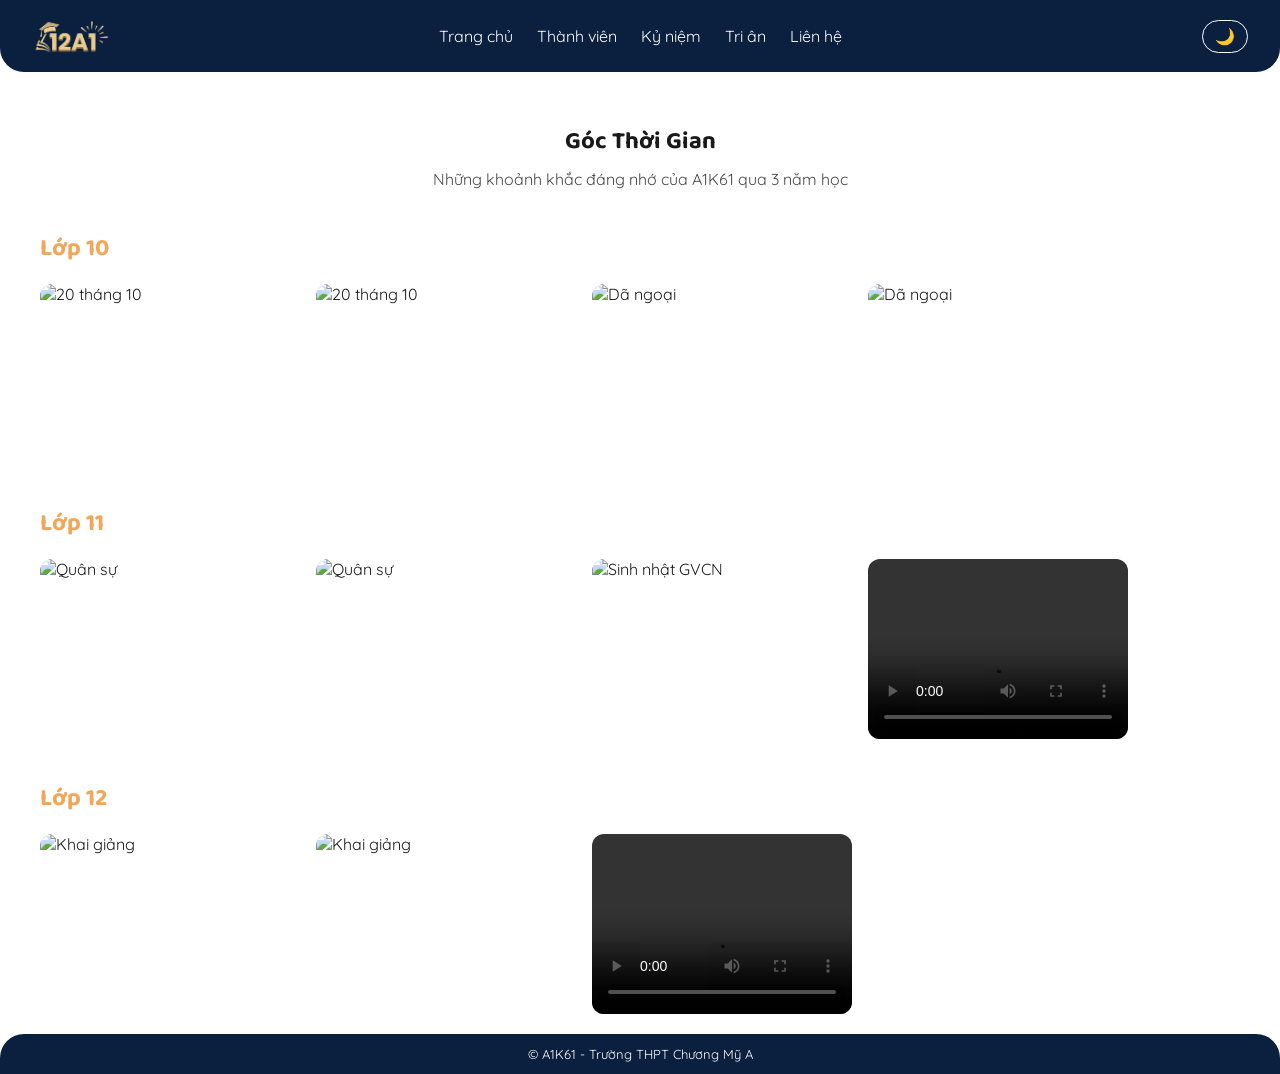
==== ky-niem.html @ 5f3464bc "Add files via upload" ====
<!DOCTYPE html>
<html lang="vi">
<head>
  <meta charset="UTF-8">
  <meta name="viewport" content="width=device-width, initial-scale=1.0">
  <title>Kỷ niệm - A1K61</title>
  <link rel="stylesheet" href="style.css">
</head>
<body>

  <header class="navbar">
    <img src="logo.png" alt="Logo A1K61" class="logo">
    <nav>
      <ul class="nav-links">
        <li><a href="index.html">Trang chủ</a></li>
        <li><a href="thanh-vien.html">Thành viên</a></li>
        <li><a href="ky-niem.html">Kỷ niệm</a></li>
        <li><a href="tri-an.html">Tri ân</a></li>
        <li><a href="lien-he.html">Liên hệ</a></li>
      </ul>
    </nav>
    <button id="theme-toggle">🌙</button>
  </header>

  <section class="page-heading">
    <h1>Góc Thời Gian</h1>
    <p>Những khoảnh khắc đáng nhớ của A1K61 qua 3 năm học</p>
  </section>

  <!-- Khối Lớp 10 thêm id="lop10" -->
  <section id="lop10" class="album-block">
    <h2>Lớp 10</h2>
    <div class="gallery">
      <img class="gallery-item" src="Lớp 10/20 10.jpg" alt="20 tháng 10">
      <img class="gallery-item" src="Lớp 10/20 10 1.jpg" alt="20 tháng 10">
      <img class="gallery-item" src="Lớp 10/Dã ngoại.jpg" alt="Dã ngoại">
      <img class="gallery-item" src="Lớp 10/Dã ngoại1.jpg" alt="Dã ngoại">
    </div>
  </section>

  <!-- Khối Lớp 11 thêm id="lop11" -->
  <section id="lop11" class="album-block">
    <h2>Lớp 11</h2>
    <div class="gallery">
      <img class="gallery-item" src="Lớp 11/Quân sự.jpg" alt="Quân sự">
      <img class="gallery-item" src="Lớp 11/Quân sự1.jpg" alt="Quân sự">
      <img class="gallery-item" src="Lớp 11/Sinh nhật GVCN.jpg" alt="Sinh nhật GVCN">

      <video class="gallery-item" controls preload="metadata">
        <source src="Lớp 11/Quân sự.mp4" type="video/mp4">
        Trình duyệt không hỗ trợ phát video.
      </video>
    </div>
  </section>

  <!-- Khối Lớp 12 thêm id="lop12" -->
  <section id="lop12" class="album-block">
    <h2>Lớp 12</h2>
    <div class="gallery">
      <img class="gallery-item" src="Lớp 12/Khai giảng.jpg" alt="Khai giảng">
      <img class="gallery-item" src="Lớp 12/Khai giảng1.jpg" alt="Khai giảng">

      <video class="gallery-item" controls preload="metadata">
        <source src="Lớp 12/Khai giảng.mp4" type="video/mp4">
        Trình duyệt không hỗ trợ phát video.
      </video>
    </div>
  </section>

  <!-- ============ LIGHTBOX (khung phóng to ảnh) ============ -->
  <div id="lightbox" class="lightbox hidden">
    <span id="lightbox-close" class="lightbox-close">&times;</span>
    <img id="lightbox-img" src="" alt="Ảnh phóng to">
  </div>

  <footer>
    <p>&copy; A1K61 - Trường THPT Chương Mỹ A</p>
  </footer>

  <script src="script.js"></script>
  <script src="album.js"></script>
</body>
</html>
---- style.css ----
/* Nạp 2 font từ Google Fonts:
   - Baloo 2: chữ tròn trịa, mập mạp -> dùng cho tiêu đề (h1, h2, h3, logo)
   - Quicksand: chữ thường cũng bo tròn nhẹ, dễ đọc -> dùng cho đoạn văn */
@import url('https://fonts.googleapis.com/css2?family=Baloo+2:wght@500;700&family=Quicksand:wght@400;600;700&display=swap');

/* ============ BIẾN MÀU (CSS Variables) ============
   Đây là "kho" chứa các màu, để đổi Sáng/Tối chỉ cần đổi các biến này,
   không phải sửa từng dòng CSS bên dưới. */
:root {
  /* Chế độ Sáng (mặc định) */
  --bg-color: #ffffff;
  --text-color: #1a1a1a;
  --navbar-bg: #0b1f3f;
  --navbar-text: #ffffff;
  --accent: #f2a65a; /* màu điểm nhấn - cam đất dịu, đỡ chói hơn vàng cam sáng cũ */
}

/* Khi thẻ <body> có thêm class "dark-mode" (do JS gắn vào),
   các biến màu ở trên sẽ bị "đè" thành màu Tối */
body.dark-mode {
  --bg-color: #121212;
  --text-color: #f0f0f0;
  /* Trước đây navbar-bg đổi thành #000000, gần như trùng màu nền #121212
     nên navbar/footer bị "chìm" mất, không còn phân biệt được với nền trang.
     Đổi sang màu xanh than đậm, khác biệt rõ với nền đen của trang. */
  --navbar-bg: #1b1f3a;
  --navbar-text: #f0f0f0;
}

/* ============ RESET CƠ BẢN ============ */
* {
  margin: 0;
  padding: 0;
  box-sizing: border-box;
  /* box-sizing border-box: khi tính chiều rộng 1 hộp, padding/border
     tính vào bên trong, không bị cộng thêm ra ngoài -> dễ căn layout hơn */
}

body {
  font-family: 'Quicksand', sans-serif;
  background-color: var(--bg-color); /* dùng biến màu ở trên */
  color: var(--text-color);
  transition: background-color 0.3s, color 0.3s;
  /* transition: khi đổi màu thì chuyển mượt trong 0.3 giây, không bị giật */

  /* 3 dòng dưới đây để "ghim" footer luôn nằm sát đáy màn hình,
     kể cả khi trang có ít nội dung (như trang Liên hệ) không đủ dài để đẩy footer xuống */
  display: flex;
  flex-direction: column; /* xếp navbar - nội dung - footer theo chiều dọc, đúng thứ tự trong HTML */
  min-height: 100vh; /* body tối thiểu cao bằng đúng 1 màn hình */
}

/* Tất cả tiêu đề dùng font Baloo 2, chữ tròn mập, đáng yêu hơn Quicksand */
h1, h2, h3 {
  font-family: 'Baloo 2', cursive;
}

/* ============ NAVBAR ============ */
/* ============ NAVBAR ============ */
.navbar {
  display: grid;
  /* Đổi từ "auto 1fr auto" thành "1fr auto 1fr" */
  grid-template-columns: 1fr auto 1fr;
  align-items: center;
  padding: 16px 32px;
  background-color: var(--navbar-bg);
  color: var(--navbar-text);
  border-radius: 0 0 24px 24px;
}

/* Cột 1: Logo mặc định sẽ tựa vào bên trái của cột 1fr đầu tiên */

/* Cột 2: Menu nằm lọt thỏm chính giữa cột auto */
.navbar nav {
  justify-self: center; 
}

/* Cột 3: Nút Sáng/Tối ép sát lề phải của cột 1fr cuối cùng */
.navbar #theme-toggle {
  justify-self: end; 
}

/* .logo giờ là 1 thẻ <img>, chỉ cần khống chế chiều cao,
   chiều rộng tự co giãn theo tỉ lệ ảnh gốc (không bị méo) */
.logo {
  height: 40px;
  width: auto;
}

.nav-links {
  display: flex; /* menu cũng xếp ngang */
  list-style: none; /* bỏ dấu chấm đầu dòng của <li> */
  gap: 24px; /* khoảng cách giữa các mục menu */
}

.nav-links a {
  color: var(--navbar-text);
  text-decoration: none; /* bỏ gạch chân link */
  font-size: 16px;
}

.nav-links a:hover {
  color: var(--accent); /* đổi màu khi rê chuột vào */
}

#theme-toggle {
  background: none;
  border: 1px solid var(--navbar-text);
  color: var(--navbar-text);
  padding: 6px 12px;
  border-radius: 999px; /* số rất lớn -> luôn ra hình tròn/viên thuốc dù nội dung dài ngắn thế nào */
  cursor: pointer; /* con trỏ chuột thành hình bàn tay khi rê vào nút */
  font-size: 16px;
}

/* ============ HERO (khối tiêu đề lớn) ============ */
.hero {
  text-align: center;
  padding: 80px 20px;
}

.hero h1 {
  font-size: 40px;
  margin-bottom: 16px;
}

.hero p {
  font-size: 18px;
  color: var(--text-color);
  opacity: 0.8;
}

/* Nút "Khám Phá Số Kỷ Yếu" */
.hero-btn {
  display: inline-block; /* để margin-top phía dưới có tác dụng (thẻ <a> mặc định là inline) */
  margin-top: 32px;
  padding: 12px 28px;
  background-color: var(--accent);
  color: #1a1a1a; /* chữ màu tối để nổi trên nền vàng, không đổi theo dark-mode */
  text-decoration: none; /* bỏ gạch chân vì đây vốn là link <a> */
  border-radius: 999px; /* bo tròn 2 đầu hoàn toàn, kiểu viên kẹo */
  font-weight: bold;
  font-size: 16px;
  font-family: 'Baloo 2', cursive;
  transition: transform 0.2s, opacity 0.2s;
  box-shadow: 0 4px 14px rgba(242, 166, 90, 0.4); /* bóng màu vàng nhạt quanh nút, tạo hiệu ứng "phát sáng" nhẹ */
}

.hero-btn:hover {
  opacity: 0.85;
  transform: translateY(-2px); /* nhích nút lên 2px khi rê chuột vào, tạo cảm giác "nổi" */
}

/* ============ COUNTDOWN (đồng hồ đếm ngược) ============ */
.countdown {
  text-align: center;
  padding: 20px 20px 60px;
}

.countdown-box {
  display: flex;
  justify-content: center;
  gap: 20px;
  margin-top: 16px;
  flex-wrap: wrap;
}

.time-unit {
  background-color: var(--navbar-bg);
  color: var(--navbar-text);
  padding: 16px 20px;
  border-radius: 20px; /* bo tròn hơn cho hợp phong cách bong bóng */
  min-width: 70px;
  box-shadow: 0 4px 10px rgba(0,0,0,0.12); /* bóng đổ mềm, tạo cảm giác nổi lên */
}

.time-unit span {
  display: block;
  font-size: 28px;
  font-weight: bold;
  color: var(--accent);
}

.time-unit small {
  font-size: 12px;
  opacity: 0.8;
}

/* ============ STATS (3 ô số liệu) ============ */
.stats {
  display: flex;
  justify-content: center; /* canh giữa cả 3 ô */
  gap: 60px; /* khoảng cách giữa các ô */
  padding: 40px 20px 80px;
  flex-wrap: wrap; /* nếu màn hình nhỏ, tự xuống hàng thay vì bị bể layout */
}

.stat-box {
  text-align: center;
  padding: 16px 24px;
  border-radius: 20px;
  background-color: rgba(242, 166, 90, 0.1); /* lớp nền vàng nhạt trong suốt nhẹ */
}

.stat-box h2 {
  font-size: 36px;
  color: var(--accent);
}

/* ============ FOOTER ============ */
footer {
  text-align: center;
  padding: 12px 20px;
  background-color: var(--navbar-bg);
  color: var(--navbar-text);
  font-size: 13px;
  border-radius: 24px 24px 0 0; /* bo tròn 2 góc trên cho đồng bộ với navbar */
  margin-top: auto; /* đẩy footer xuống sát đáy - "hút" hết khoảng trống còn thừa lên trên nó */
}

/* ============ TIÊU ĐỀ CHUNG CHO CÁC TRANG CON ============ */
.page-heading {
  text-align: center;
  padding: 50px 20px 20px;
}

.page-heading p {
  opacity: 0.8;
  margin-top: 8px;
}

/* ============ FILTER BAR (ô tìm kiếm + nút lọc) ============ */
.filter-bar {
  display: flex;
  flex-direction: column;
  align-items: center;
  gap: 16px;
  padding: 20px;
}

#search-input {
  width: 100%;
  max-width: 400px;
  padding: 10px 20px;
  border-radius: 999px; /* bo tròn viên thuốc */
  border: 2px solid var(--accent);
  font-size: 15px;
  background-color: var(--bg-color);
  color: var(--text-color);
}

.filter-buttons {
  display: flex;
  gap: 10px;
  flex-wrap: wrap;
  justify-content: center;
}

.filter-btn {
  padding: 8px 18px;
  border-radius: 999px;
  border: 1px solid var(--navbar-bg);
  background: none;
  color: var(--text-color);
  cursor: pointer;
  font-size: 14px;
}

/* class "active" gắn vào nút đang được chọn (do JS thêm vào) */
.filter-btn.active {
  background-color: var(--navbar-bg);
  color: var(--navbar-text);
}

/* ============ MEMBER GRID (lưới thẻ thành viên) ============ */
.member-grid {
  display: flex;
  flex-wrap: wrap; /* hết chỗ trên 1 hàng thì tự xuống hàng */
  justify-content: center;
  gap: 24px;
  padding: 20px 40px 60px;
}

.member-card {
  width: 220px;
  padding: 20px;
  border-radius: 24px; /* bo tròn nhiều hơn cho mềm mại */
  border: 1px solid rgba(128, 128, 128, 0.2);
  text-align: center;
  cursor: pointer;
  transition: transform 0.2s, box-shadow 0.2s;
  box-shadow: 0 4px 12px rgba(0,0,0,0.08);
}

.member-card:hover {
  transform: translateY(-4px); /* nhích thẻ lên khi rê chuột vào, tạo cảm giác có thể bấm được */
  box-shadow: 0 8px 20px rgba(0,0,0,0.15); /* bóng đậm hơn khi hover, tạo cảm giác "nổi" cao hơn */
}

.member-card img {
  width: 100px;
  height: 100px;
  border-radius: 50%; /* bo tròn thành hình tròn */
  object-fit: cover; /* ảnh không bị méo dù kích thước gốc khác tỉ lệ */
  margin-bottom: 12px;
}

.member-card .nickname {
  color: var(--accent);
  font-size: 14px;
  margin-bottom: 8px;
}

.member-card .quote {
  font-size: 13px;
  opacity: 0.75;
  font-style: italic;
}

.no-result {
  text-align: center;
  padding: 0 20px 60px;
  opacity: 0.7;
}

/* ============ MODAL (khung chi tiết thành viên) ============ */
.modal {
  position: fixed; /* luôn nằm cố định trên màn hình, không cuộn theo trang */
  top: 0; left: 0;
  width: 100%; height: 100%;
  background: rgba(0, 0, 0, 0.6); /* nền đen mờ phủ toàn màn hình */
  display: flex;
  align-items: center;
  justify-content: center;
  z-index: 100; /* nổi lên trên tất cả các phần tử khác */
}

/* class "hidden" dùng để ẩn modal đi, JS sẽ thêm/gỡ class này */
.modal.hidden {
  display: none;
}

.modal-content {
  background-color: var(--bg-color);
  color: var(--text-color);
  padding: 32px;
  border-radius: 16px;
  max-width: 320px;
  width: 90%;
  max-height: 85vh; /* không cao quá 85% màn hình */
  overflow-y: auto; /* nếu nội dung (ảnh upload nhiều) dài hơn, cho cuộn dọc bên trong modal */
  text-align: center;
  position: relative;
}

.modal-content img {
  width: 120px;
  height: 120px;
  border-radius: 50%;
  object-fit: cover;
  margin-bottom: 16px;
}

.modal-role {
  color: var(--accent);
  margin: 6px 0;
}

.modal-quote {
  font-style: italic;
  opacity: 0.8;
}

.modal-close {
  position: absolute;
  top: 12px; right: 16px;
  font-size: 24px;
  cursor: pointer;
}

/* Link Facebook trong modal */
.modal-fb {
  display: inline-block;
  margin-top: 14px;
  color: #1877f2; /* màu xanh thương hiệu Facebook */
  text-decoration: none;
  font-weight: 600;
}

/* Khung chứa các ảnh đã upload */
.modal-gallery {
  display: flex;
  flex-wrap: wrap;
  gap: 8px;
  justify-content: center;
  margin-top: 16px;
}

.modal-gallery img 
.modal-gallery video{
  width: 64px;
  height: 64px;
  object-fit: cover;
  border-radius: 10px;
}


/* ============ ALBUM KỶ NIỆM ============ */
.album-block {
  padding: 20px 40px;
}

.album-block h2 {
  margin-bottom: 16px;
  color: var(--accent);
}

.gallery {
  display: flex;
  flex-wrap: wrap;
  gap: 16px;
}

.gallery-item {
  width: 260px;
  height: 180px;
  object-fit: cover;
  border-radius: 12px;
  cursor: pointer;
  transition: transform 0.2s;
}

.gallery-item:hover {
  transform: scale(1.03); /* ảnh phóng to nhẹ 3% khi rê chuột vào */
}

/* ============ LIGHTBOX ============ */
.lightbox {
  position: fixed;
  top: 0; left: 0;
  width: 100%; height: 100%;
  background: rgba(0, 0, 0, 0.85);
  display: flex;
  align-items: center;
  justify-content: center;
  z-index: 200;
}

.lightbox.hidden {
  display: none;
}

.lightbox img {
  max-width: 90%;
  max-height: 85%;
  border-radius: 8px;
}

.lightbox-close {
  position: absolute;
  top: 24px; right: 32px;
  font-size: 36px;
  color: white;
  cursor: pointer;
}

/* ============ TRANG TRI ÂN ============ */
.teacher-section {
  display: flex;
  align-items: center;
  gap: 24px;
  max-width: 700px;
  margin: 0 auto;
  padding: 20px 20px 50px;
  flex-wrap: wrap;
  justify-content: center;
  text-align: left;
}

.teacher-section img {
  width: 140px;
  height: 140px;
  border-radius: 50%;
  object-fit: cover;
}

.teacher-text h2 {
  margin-bottom: 8px;
  color: var(--accent);
}

.wishboard-section {
  max-width: 500px;
  margin: 0 auto;
  padding: 20px 20px 60px;
  text-align: center;
}

.wish-form {
  display: flex;
  flex-direction: column;
  gap: 12px;
  margin: 20px 0;
}

.wish-form input,
.wish-form textarea {
  padding: 10px 14px;
  border-radius: 10px;
  border: 1px solid #ccc;
  font-family: inherit;
  background-color: var(--bg-color);
  color: var(--text-color);
}

.wish-form textarea {
  resize: vertical; /* chỉ cho kéo giãn theo chiều dọc, không cho kéo ngang lung tung */
  min-height: 70px;
}

.wish-form button {
  padding: 10px;
  border-radius: 10px;
  border: none;
  background-color: var(--accent);
  font-weight: bold;
  cursor: pointer;
}

.wish-list {
  display: flex;
  flex-direction: column;
  gap: 12px;
  margin-top: 20px;
}

.wish-card {
  border: 1px solid rgba(128, 128, 128, 0.25);
  border-radius: 12px;
  padding: 14px 18px;
  text-align: left;
}

.wish-card strong {
  color: var(--accent);
}

/* ============ TRANG LIÊN HỆ ============ */
.contact-grid {
  display: flex;
  flex-wrap: wrap;
  justify-content: center;
  gap: 24px;
  padding: 20px 40px 60px;
}

.contact-card {
  width: 200px;
  padding: 24px;
  border-radius: 24px;
  text-align: center;
  background-color: rgba(242, 166, 90, 0.08);
  box-shadow: 0 4px 12px rgba(0,0,0,0.08);
}

.contact-icon {
  font-size: 36px;
  margin-bottom: 10px;
}

.contact-card h3 {
  margin-bottom: 6px;
}

.contact-card a {
  color: var(--accent);
  text-decoration: none;
  font-weight: 600;
}

.contact-card p {
  word-wrap: break-word;
  overflow-wrap: break-word;
  word-break: break-word;
}

/* ============ RESPONSIVE (cho điện thoại) ============
   Khi màn hình nhỏ hơn 600px, áp dụng các đè CSS bên dưới */
@media (max-width: 600px) {
  .navbar {
    display: flex; /* màn hình nhỏ thì không cần canh giữa tuyệt đối nữa, quay lại flex cho đơn giản */
    flex-direction: column; /* menu, logo, nút xếp dọc thay vì ngang */
    gap: 12px;
  }

  .hero h1 {
    font-size: 28px;
  }
}
/* Khung nền mờ phủ toàn màn hình */
.image-modal {
  position: fixed;
  top: 0;
  left: 0;
  width: 100vw;
  height: 100vh;
  background-color: rgba(0, 0, 0, 0.85);
  z-index: 99999;
  display: flex;
  justify-content: center;
  align-items: center;
}

/* Class dùng để ẩn Modal */
.image-modal.hidden {
  display: none !important;
}

/* Ảnh phóng to */
.modal-content {
  max-width: 90%;
  max-height: 85vh;
  border-radius: 8px;
  object-fit: contain;
  box-shadow: 0 5px 25px rgba(0, 0, 0, 0.5);
}

/* Nút bấm đóng X */
.close-modal {
  position: absolute;
  top: 20px;
  right: 35px;
  color: #fff;
  font-size: 40px;
  font-weight: bold;
  cursor: pointer;
  z-index: 100000;
}

.close-modal:hover {
  color: #ff4d4d;
}/* Khung nền mờ phủ toàn màn hình */
.image-modal {
  position: fixed;
  top: 0;
  left: 0;
  width: 100vw;
  height: 100vh;
  background-color: rgba(0, 0, 0, 0.85);
  z-index: 99999;
  display: flex;
  justify-content: center;
  align-items: center;
}

/* Class dùng để ẩn Modal */
.image-modal.hidden {
  display: none !important;
}

/* Ảnh phóng to */
.modal-content {
  max-width: 90%;
  max-height: 85vh;
  border-radius: 8px;
  object-fit: contain;
  box-shadow: 0 5px 25px rgba(0, 0, 0, 0.5);
}

/* Nút bấm đóng X */
.close-modal {
  position: absolute;
  top: 20px;
  right: 35px;
  color: #fff;
  font-size: 40px;
  font-weight: bold;
  cursor: pointer;
  z-index: 100000;
}

.close-modal:hover {
  color: #ff4d4d;
}

/* Ẩn thẻ img trong modal nếu chưa có đường dẫn src */
#imgExpanded:not([src]), 
#imgExpanded[src=""] {
  display: none !important;
}
/* ============ VOLUMES SECTION (4 QUYỂN SÁCH) ============ */
.volumes-section {
  background-color: var(--navbar-bg); /* Dải nền màu xanh than */
  display: flex;
  justify-content: center;
  align-items: center;
  gap: 30px;
  padding: 30px 20px;
  flex-wrap: wrap;
}

.volume-card {
  display: flex;
  align-items: center;
  gap: 12px;
  text-decoration: none; /* Bỏ gạch chân link */
  color: var(--navbar-text);
  transition: transform 0.3s;
}

.volume-card:hover {
  transform: translateY(-5px); /* Nhích lên khi hover */
}

.volume-card img {
  width: 150px; /* Có thể tăng kích thước lên một chút nếu sách bị nhỏ */
  height: auto; /* Đổi thành auto để ảnh không bị méo hoặc kéo giãn */
  
  /* BẮT BUỘC XÓA (hoặc bôi đen) các dòng tạo khung cũ: */
  /* border-radius: 4px; */
  /* box-shadow: 2px 4px 10px rgba(0,0,0,0.4); */
  /* background-color: ... (xóa đi nếu bạn có cài màu nền) */

  /* THÊM DÒNG NÀY: Bóng sẽ tự động "ôm" theo hình dáng 3D nghiêng của quyển sách */
  filter: drop-shadow(4px 6px 8px rgba(0, 0, 0, 0.5));
  
  /* Giữ nguyên hiệu ứng chuyển động khi rê chuột */
  transition: transform 0.3s, filter 0.3s;
}

/* Tăng độ nổi của bóng khi rê chuột vào quyển sách */
.volume-card:hover img {
  filter: drop-shadow(6px 10px 12px rgba(0, 0, 0, 0.7));
}

.vol-info h4 {
  margin: 0;
  font-size: 16px;
  color: var(--accent); /* Chữ Volume màu cam/vàng */
}

.vol-info p {
  margin: 0;
  font-size: 14px;
  font-family: 'Quicksand', sans-serif;
}

/* ============ INSTAGRAM GALLERY ============ */
.insta-gallery {
  background-color: var(--bg-color);
  padding: 50px 20px;
  text-align: center;
}

.insta-gallery h2 {
  font-size: 24px;
  margin-bottom: 30px;
}

.insta-grid {
  display: flex;
  justify-content: center;
  gap: 16px;
  flex-wrap: wrap;
}

.insta-grid img {
  width: 180px;
  height: 180px;
  object-fit: cover;
  border-radius: 12px;
  cursor: pointer;
  box-shadow: 0 4px 10px rgba(0,0,0,0.1);
  transition: transform 0.3s, box-shadow 0.3s;
}

.insta-grid img:hover {
  transform: scale(1.05);
  box-shadow: 0 8px 15px rgba(0,0,0,0.2);
}
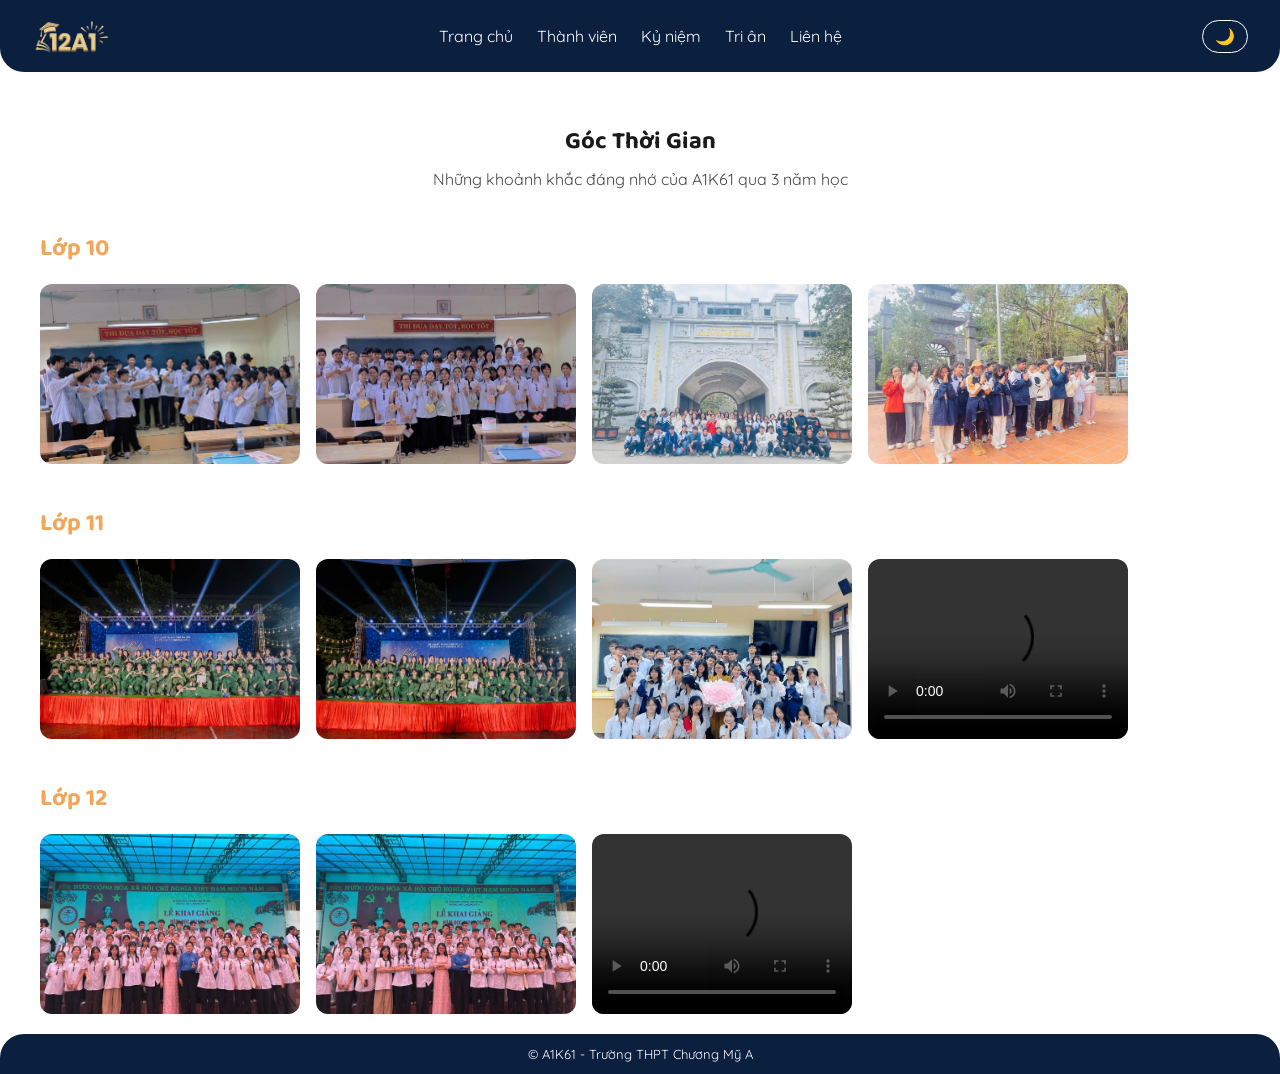
==== commit cf76c241: "ky-niem.html" ====
--- a/ky-niem.html
+++ b/ky-niem.html
@@ -4,6 +4,7 @@
   <meta charset="UTF-8">
   <meta name="viewport" content="width=device-width, initial-scale=1.0">
   <title>Kỷ niệm - A1K61</title>
+  <link rel="icon" type="image/png" href="favicon.png">
   <link rel="stylesheet" href="style.css">
 </head>
 <body>
